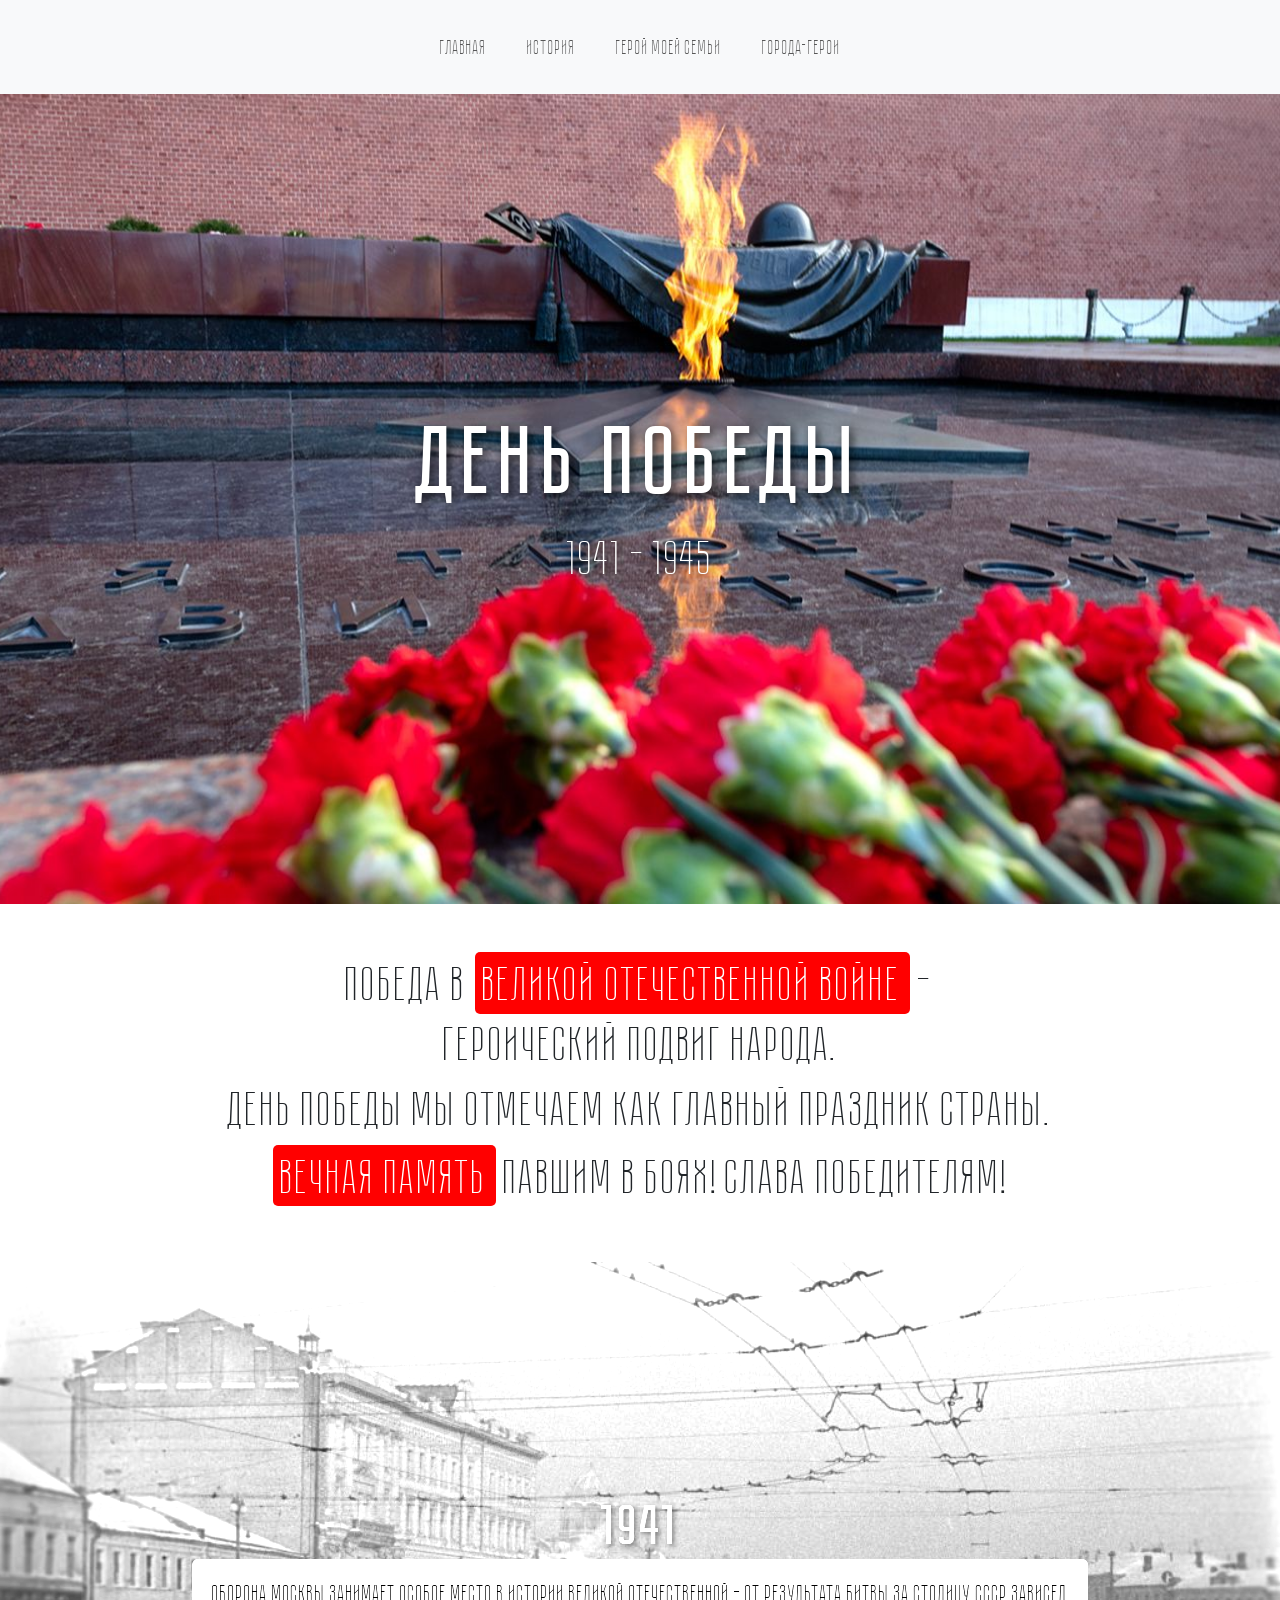
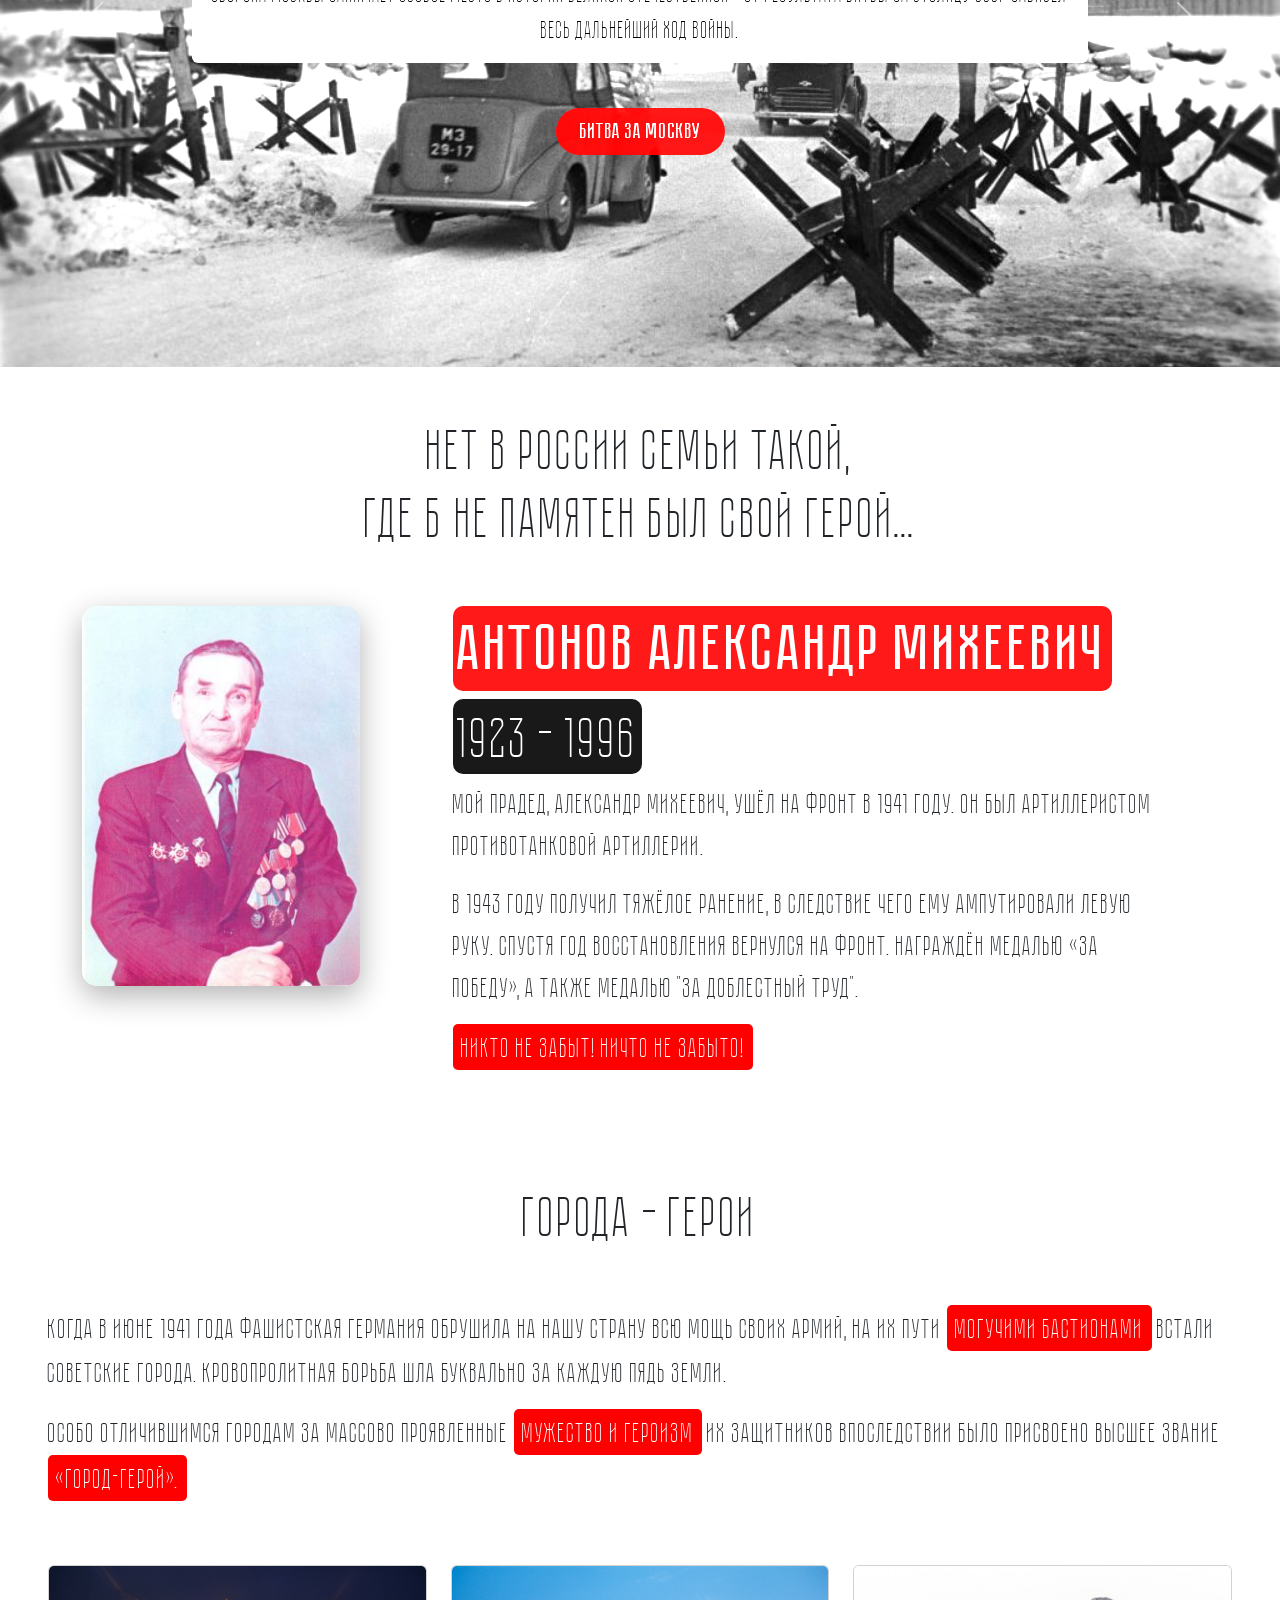
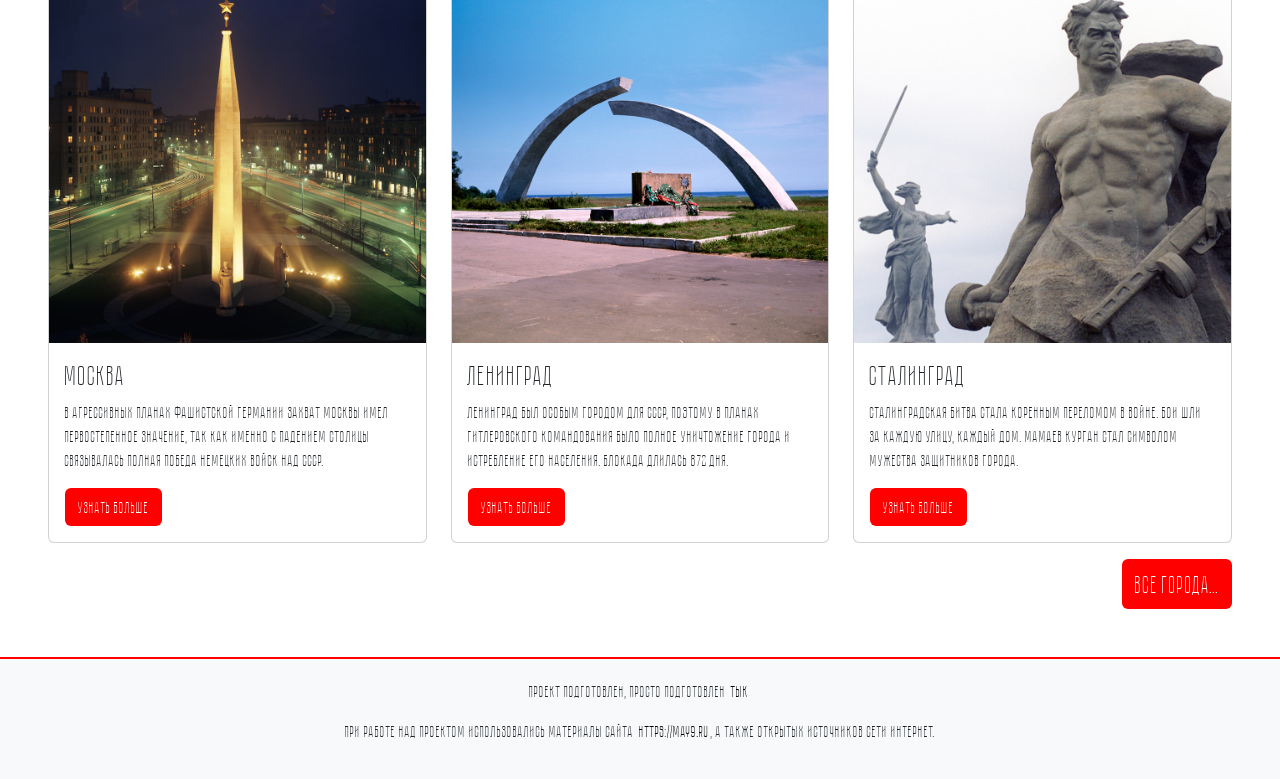
==== index.html @ c1cad5d5 "Add files via upload" ====
<!DOCTYPE html>
<html lang="ru">
<head>
    <meta charset="UTF-8">
    <meta name="viewport" content="width=device-width, initial-scale=1.0">
    <title>День Победы — 9 мая</title>
    <link href="https://cdn.jsdelivr.net/npm/bootstrap@5.3.3/dist/css/bootstrap.min.css" rel="stylesheet">
    <link rel="stylesheet" href="assets/style/style.css">
</head>
<body>

    <nav class="navbar navbar-expand-lg bg-body-tertiary">
        <div class="container-fluid p-3">
            <a class="navbar-brand d-block d-lg-none" href="index.html">День Победы</a>
            <button class="navbar-toggler" type="button" data-bs-toggle="collapse" data-bs-target="#header-nav" aria-controls="header-nav" aria-expanded="false" aria-label="Toggle navigation">
                <span class="navbar-toggler-icon"></span>
            </button>
            <div class="collapse navbar-collapse justify-content-md-center fs-5" id="header-nav">
                <div class="navbar-nav">
                    <a class="nav-link me-4" href="index.html">Главная</a>
                    <a class="nav-link me-4" href="#history">История</a>
                    <a class="nav-link me-4" href="#hero">Герой моей семьи</a>
                    <a class="nav-link" href="#hero-city">Города-герои</a>
                </div>
            </div>
        </div>
    </nav>

    <section class="banner">
        <div class="content w-100">
            <h1>День Победы</h1>
            <h2>1941 — 1945</h2>
        </div>
    </section>

    <main>
        <div class="history p-5 text-center" id="history">
            <h2 class="display-5">
                Победа в <span class="select">Великой Отечественной войне</span> — <br> героический подвиг народа.
            </h2>
            <h2 class="display-5">
                День Победы мы отмечаем как главный праздник страны.
            </h2>
            <h2 class="display-5">
                <span class="select">Вечная память</span> павшим в боях! Слава победителям!
            </h2>
        </div>

        <div id="eventsCarousel" class="carousel slide" data-bs-ride="carousel">
            <div class="carousel-inner">
                <div class="carousel-item active">
                    <img src="assets/media/carousel/battle-for-Moscow.jpg" class="d-block w-100" alt="Битва за Москву">
                    <div class="carousel-caption d-none d-md-block">
                        <div class="carousel-date display-4 fw-bold">1941</div>
                        <div class="carousel-text p-3 rounded">
                            <p class="mb-0">Оборона Москвы занимает особое место в истории Великой Отечественной — от результата битвы за столицу СССР зависел весь дальнейший ход войны.</p>
                        </div>
                        <div class="carousel-title p-2 px-4 rounded-pill">Битва за Москву</div>
                    </div>
                </div>
                <div class="carousel-item">
                    <img src="assets/media/carousel/defense-of-Leningrad.jpg" class="d-block w-100" alt="Оборона Ленинграда">
                    <div class="carousel-caption d-none d-md-block">
                        <div class="carousel-date display-4 fw-bold">1941—1944</div>
                        <div class="carousel-text p-3 rounded">
                            <p class="mb-0">Оборона Ленинграда стала тяжелейшим испытанием для жителей города на Неве и воинов Красной Армии. 872 страшных дня. Стойкость и сила помогли выстоять.</p>
                        </div>
                        <div class="carousel-title p-2 px-4 rounded-pill">Оборона Ленинграда</div>
                    </div>
                </div>
                <div class="carousel-item">
                    <img src="assets/media/carousel/defense-of-Sevastopol.jpg" class="d-block w-100" alt="Оборона Севастополя">
                    <div class="carousel-caption d-none d-md-block">
                        <div class="carousel-date display-4 fw-bold">1941—1942</div>
                        <div class="carousel-text p-3 rounded">
                            <p class="mb-0">Оборона Севастополя — великий подвиг советских воинов. 250 дней враг не мог сломить сопротивление защитников города русской славы.</p>
                        </div>
                        <div class="carousel-title p-2 px-4 rounded-pill">Оборона Севастополя</div>
                    </div>
                </div>
                <div class="carousel-item">
                    <img src="assets/media/carousel/battle-of-Stalingrad.jpg" class="d-block w-100" alt="Сталинградская битва">
                    <div class="carousel-caption d-none d-md-block">
                        <div class="carousel-date display-4 fw-bold">1942—1943</div>
                        <div class="carousel-text p-3 rounded">
                            <p class="mb-0">Сталинградская битва изменила историю и переломила ход всей Второй мировой войны. Коренной перелом.</p>
                        </div>
                        <div class="carousel-title p-2 px-4 rounded-pill">Сталинградская битва</div>
                    </div>
                </div>
                <div class="carousel-item">
                    <img src="assets/media/carousel/battle-of-Kursk.jpg" class="d-block w-100" alt="Курская битва">
                    <div class="carousel-caption d-none d-md-block">
                        <div class="carousel-date display-4 fw-bold">1943</div>
                        <div class="carousel-text p-3 rounded">
                            <p class="mb-0">Важнейшим событием всей Второй мировой войны летом 1943 года стала битва на Курской дуге. Броня в огне.</p>
                        </div>
                        <div class="carousel-title p-2 px-4 rounded-pill">Курская битва</div>
                    </div>
                </div>
                <div class="carousel-item">
                    <img src="assets/media/carousel/storming-Berlin.jpg" class="d-block w-100" alt="Штурм Берлина">
                    <div class="carousel-caption d-none d-md-block">
                        <div class="carousel-date display-4 fw-bold">1945</div>
                        <div class="carousel-text p-3 rounded">
                            <p class="mb-0">Берлинская операция Красной Армии (16 апреля – 8 мая 1945 года) стала завершающей битвой Великой Отечественной войны. Последний рывок.</p>
                        </div>
                        <div class="carousel-title p-2 px-4 rounded-pill">Штурм Берлина</div>
                    </div>
                </div>
            </div>
            <button class="carousel-control-prev" type="button" data-bs-target="#eventsCarousel" data-bs-slide="prev">
                <span class="carousel-control-prev-icon" aria-hidden="true"></span>
                <span class="visually-hidden">Предыдущий</span>
            </button>
            <button class="carousel-control-next" type="button" data-bs-target="#eventsCarousel" data-bs-slide="next">
                <span class="carousel-control-next-icon" aria-hidden="true"></span>
                <span class="visually-hidden">Следующий</span>
            </button>
        </div>

        <section class="hero p-5" id="hero">
            <h2 class="display-4 text-center pb-5">
                Нет в России семьи такой, <br> Где б не памятен был свой герой...
            </h2>
            <div class="hero-info row d-flex justify-content-evenly">
                <div class="col col-12 col-md-3 hero mb-3 text-center">
                    <img src="assets/media/hero.jpeg" alt="Герой моей семьи" class="hero-photo img-fluid">
                </div>
                <div class="col col-12 col-md-8 hero-history px-5">
                    <h2 class="hero-name display-3 p-1">Антонов Александр Михеевич</h2>
                    <h3 class="hero-date display-4 p-1">1923 — 1996</h3>
                    <p class="fs-3">Мой прадед, Александр Михеевич, ушёл на фронт в 1941 году. Он был артиллеристом противотанковой артиллерии. </p>
                    <p class="fs-3">В 1943 году получил тяжёлое ранение, в следствие чего ему ампутировали левую руку. Спустя год восстановления вернулся на фронт. Награждён медалью «За Победу», а также медалью "За доблестный труд".</p>
                    <p class="fs-3"><span class="select">Никто не забыт! Ничто не забыто!</span></p>
                </div>
            </div>
        </section>

        <section class="hero-city p-5" id="hero-city">
            <h2 class="display-4 text-center pb-5">Города — герои</h2>
            <p class="fs-3">
                Когда в июне 1941 года фашистская Германия обрушила на нашу страну всю мощь своих армий, на их пути 
                <span class="select">могучими бастионами</span> встали советские города. Кровопролитная борьба шла буквально за каждую пядь земли.
            </p>
            <p class="fs-3 pb-5">
                Особо отличившимся городам за массово проявленные 
                <span class="select">мужество и героизм</span> их защитников впоследствии было присвоено высшее звание 
                <span class="select">«Город-герой».</span>
            </p>
            <div class="cards d-flex justify-content-evenly row row-cols-1 row-cols-md-3 g-4">
                <div class="col">
                    <div class="card h-100">
                        <img src="assets/media/hero-city/moskow.jpg" class="card-img-top" alt="Москва">
                        <div class="card-body">
                            <h5 class="card-title fs-3">Москва</h5>
                            <p class="card-text">В агрессивных планах фашистской Германии захват Москвы имел первостепенное значение, так как именно с падением столицы связывалась полная победа немецких войск над СССР.</p>
                            <a href="https://may9.ru/our-victory/city-hero/moscow/" target="_blank" class="btn stretched-link">Узнать больше</a>
                        </div>
                    </div>
                </div>
                <div class="col">
                    <div class="card h-100">
                        <img src="assets/media/hero-city/leningrad.jpg" class="card-img-top" alt="Ленинград">
                        <div class="card-body">
                            <h5 class="card-title fs-3">Ленинград</h5>
                            <p class="card-text">Ленинград был особым городом для СССР, поэтому в планах гитлеровского командования было полное уничтожение города и истребление его населения. Блокада длилась 872 дня.</p>
                            <a href="https://may9.ru/our-victory/city-hero/leningrad/" target="_blank" class="btn stretched-link">Узнать больше</a>
                        </div>
                    </div>
                </div>
                <div class="col">
                    <div class="card h-100">
                        <img src="assets/media/hero-city/stalingrad.jpg" class="card-img-top" alt="Сталинград">
                        <div class="card-body">
                            <h5 class="card-title fs-3">Сталинград</h5>
                            <p class="card-text">Сталинградская битва стала коренным переломом в войне. Бои шли за каждую улицу, каждый дом. Мамаев курган стал символом мужества защитников города.</p>
                            <a href="https://may9.ru/our-victory/city-hero/stalingrad/" target="_blank" class="btn stretched-link">Узнать больше</a>
                        </div>
                    </div>
                </div>
            </div>
            <div class="d-flex justify-content-end">
                <a href="hero-city.html" class="btn fs-4 mt-3">Все города...</a>
            </div>
        </section>
    </main>

    <footer class="footer text-center p-1">
        <div class="content p-3">
            <p>Проект подготовлен, просто подготовлен <a href="https://vk.com/feed" target="_blank">ТЫК</a></p>
            <p>При работе над проектом использовались материалы сайта <a href="https://may9.ru/" target="_blank">https://may9.ru</a>, а также открытых источников сети Интернет.</p>
        </div>
    </footer>

    <script src="https://cdn.jsdelivr.net/npm/bootstrap@5.3.3/dist/js/bootstrap.bundle.min.js"></script>
</body>
</html>
---- assets/style/style.css ----
@font-face {
    font-family: 'Pobeda';
    src: url('../fonts/pobeda-regular.ttf') format('truetype');
    font-weight: 400;
    font-style: normal;
}

@font-face {
    font-family: 'Pobeda';
    src: url('../fonts/pobeda-bold.ttf') format('truetype');
    font-weight: 700;
    font-style: normal;
}

* {
    margin: 0;
    padding: 0;
    box-sizing: border-box;
}

body {
    font-family: 'Pobeda', 'Segoe UI', system-ui, -apple-system, sans-serif;
}

.nav-link:hover {
    background-color: #ff0000;
    color: #ffffff;
    border-radius: 5px;
    transition: all 0.3s ease;
}

.banner {
    background-image: url('../media/banner-bg.jpg');
    background-size: cover;
    background-position: center;
    background-repeat: no-repeat;
    height: 90vh;
    display: flex;
    align-items: center;
    justify-content: center;
    text-align: center;
}

.banner .content h1 {
    font-size: 6rem;
    font-weight: 700;
    color: #ffffff;
    text-shadow: 3px 3px 10px rgba(0, 0, 0, 0.7);
    letter-spacing: 3px;
}

.banner .content h2 {
    font-size: 3rem;
    font-weight: 400;
    color: #ffffff;
    text-shadow: 2px 2px 8px rgba(0, 0, 0, 0.7);
}

@media screen and (max-width: 768px) {
    .banner .content h1 {
        font-size: 3rem;
    }
    .banner .content h2 {
        font-size: 1.8rem;
    }
}

@media screen and (max-width: 480px) {
    .banner .content h1 {
        font-size: 2rem;
    }
    .banner .content h2 {
        font-size: 1.3rem;
    }
}

.select {
    background-color: #ff0000;
    color: #ffffff;
    padding: 2px 8px;
    border-radius: 5px;
    display: inline-block;
}

.carousel-inner {
    max-height: 95vh;
}

.carousel-item {
    filter: brightness(1.2);
}

.carousel-caption {
    padding-bottom: 15%;
}

.carousel-date {
    font-weight: 900;
    text-shadow: 2px 2px 5px rgba(0, 0, 0, 0.5);
}

.carousel-text {
    display: block;
    background-color: rgba(255, 255, 255, 0.85);
    margin-bottom: 5%;
    font-size: 1.5rem;
    border-radius: 10px;
    color: #000000;
}

.carousel-note {
    color: #ffffff;
    background-color: rgba(0, 0, 0, 0.9);
}

.carousel-title {
    display: inline-block;
    color: #ffffff;
    background-color: rgba(255, 0, 0, 0.9);
    font-weight: bold;
    font-size: 1.3rem;
}

@media screen and (max-width: 1145px) {
    .carousel-text {
        font-size: 1.3rem;
    }
}

@media screen and (max-width: 768px) {
    .carousel-text {
        font-size: 0.9rem;
    }
    .carousel-title {
        font-size: 0.9rem;
    }
    .carousel-date {
        font-size: 1.5rem;
    }
}

.hero-photo {
    border-radius: 15px;
    box-shadow: 0 10px 30px rgba(0, 0, 0, 0.3);
    width: 100%;
    max-width: 300px;
}

.hero-name {
    display: inline-block;
    color: #ffffff;
    background-color: rgba(255, 0, 0, 0.9);
    font-weight: 900;
    border-radius: 10px;
}

.hero-date {
    display: inline-block;
    color: #ffffff;
    background-color: rgba(0, 0, 0, 0.9);
    border-radius: 10px;
}

.card {
    transition: transform 0.3s ease, box-shadow 0.3s ease;
}

.card:hover {
    transform: translateY(-10px);
    box-shadow: 0 15px 35px rgba(0, 0, 0, 0.2);
}

.btn {
    background-color: #ff0000;
    color: #ffffff;
    transition: all 0.3s ease;
}

.btn:hover {
    background-color: #cc0000;
    color: #ffffff;
    transform: scale(1.05);
}

.footer {
    background-color: #f8f9fa;
    border-top: 2px solid #ff0000;
}

.footer a {
    padding-left: 2px;
    padding-right: 2px;
    text-decoration: none;
    color: #000000;
    transition: all 0.3s ease;
}

.footer a:hover {
    color: #ffffff;
    background-color: #ff0000;
    border-radius: 3px;
}

html {
    scroll-behavior: smooth;
}

section {
    scroll-margin-top: 80px;
}
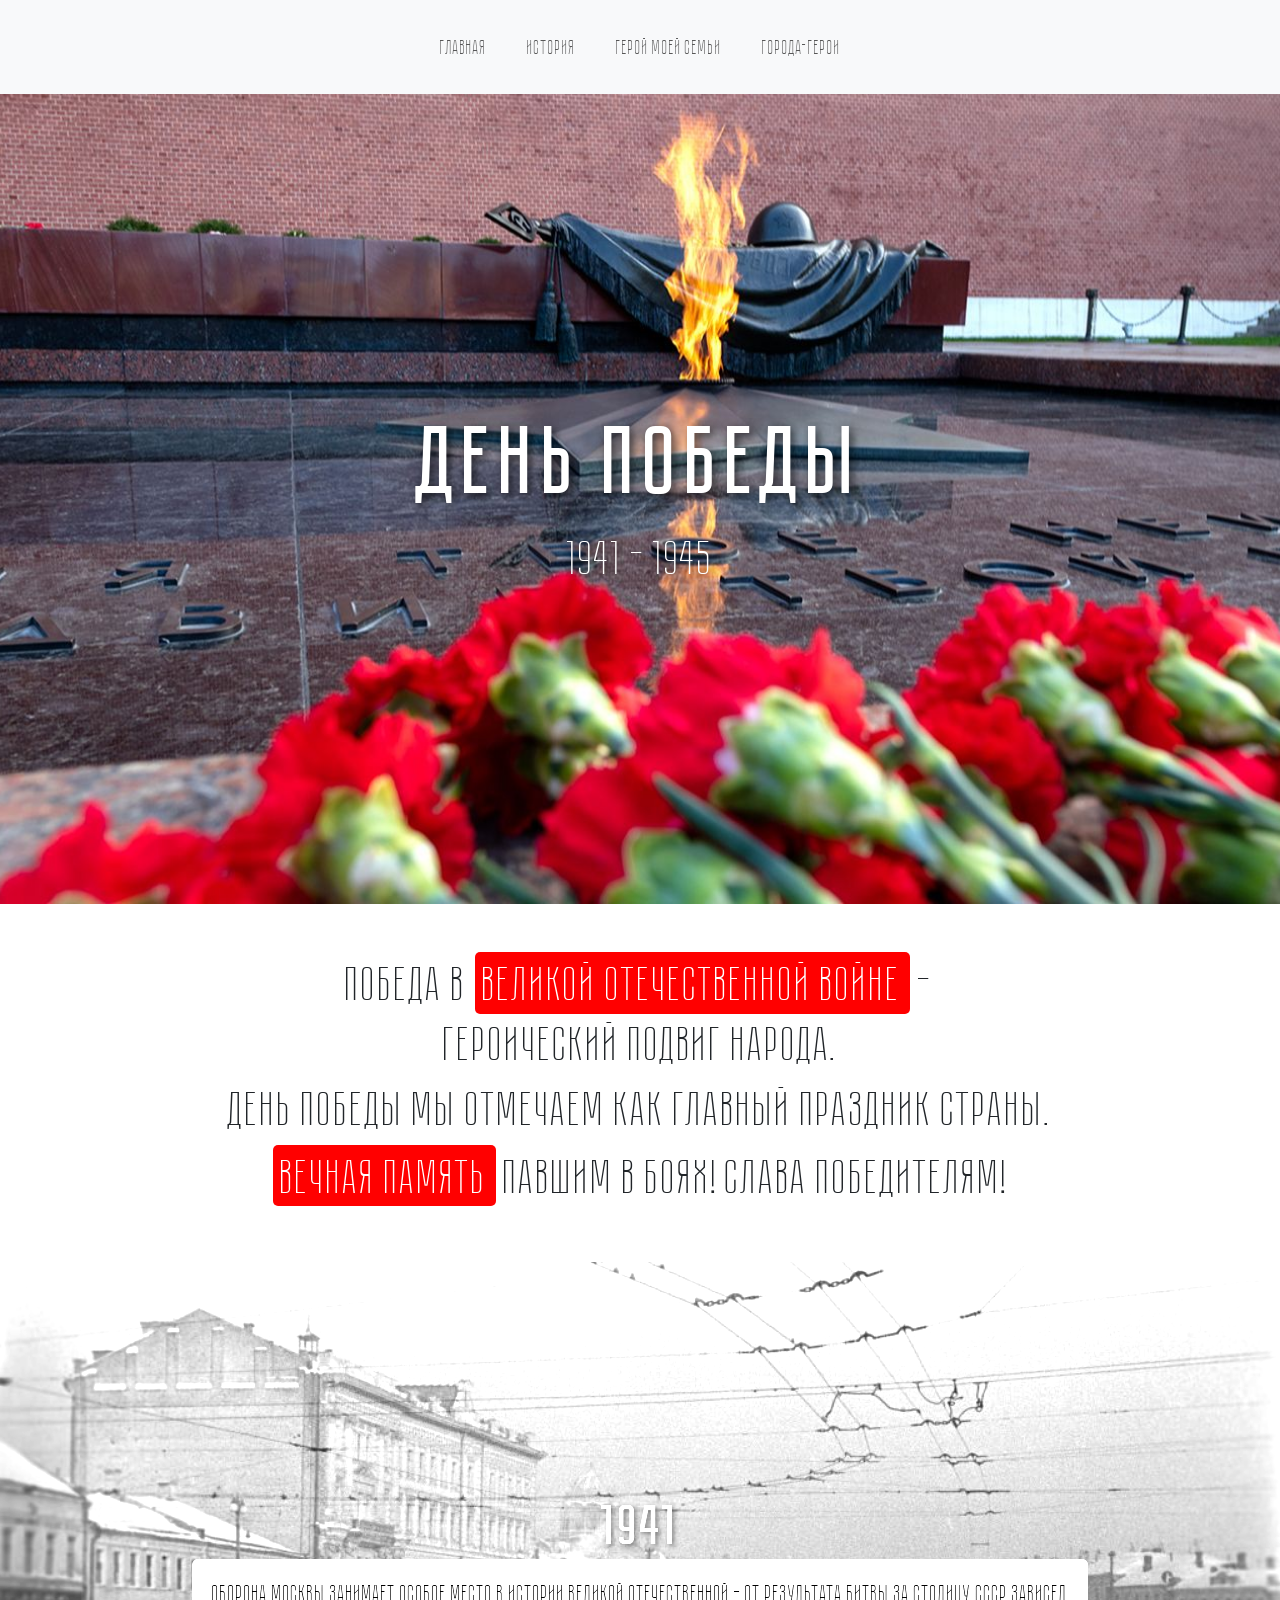
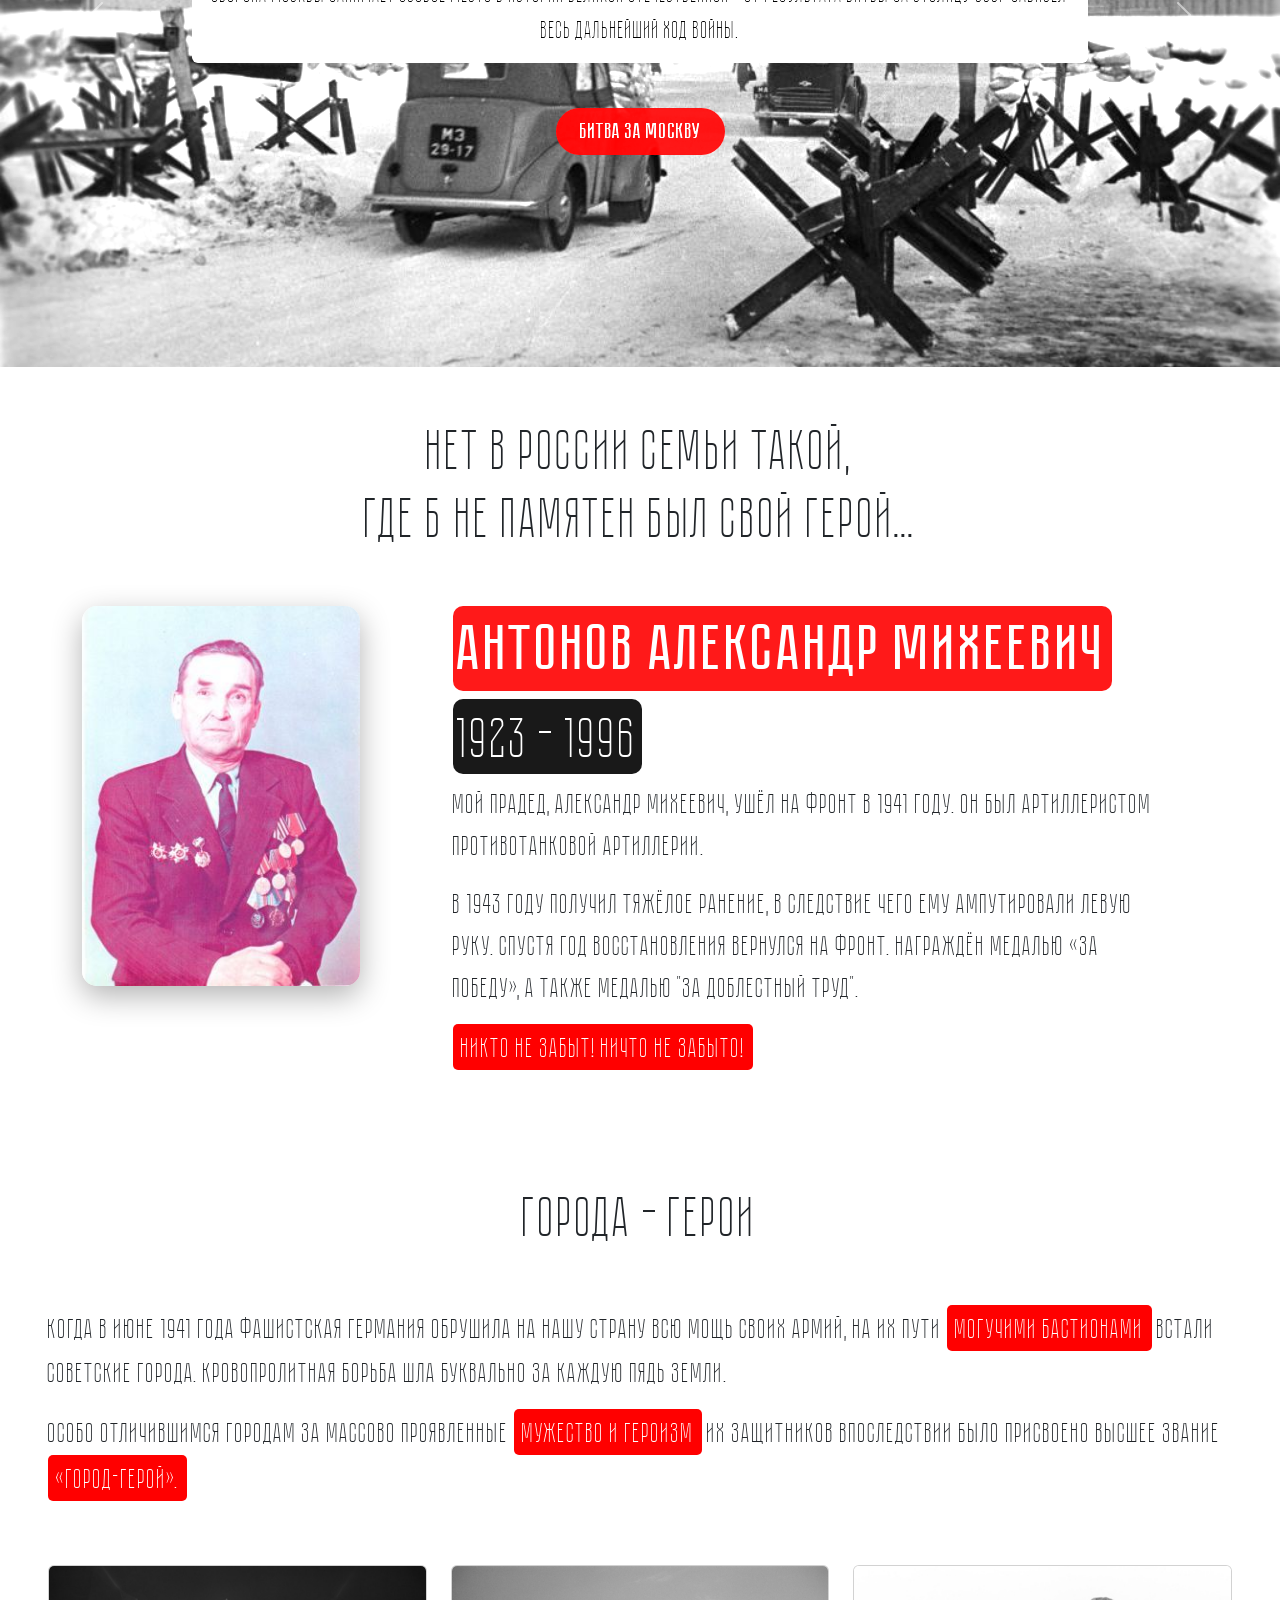
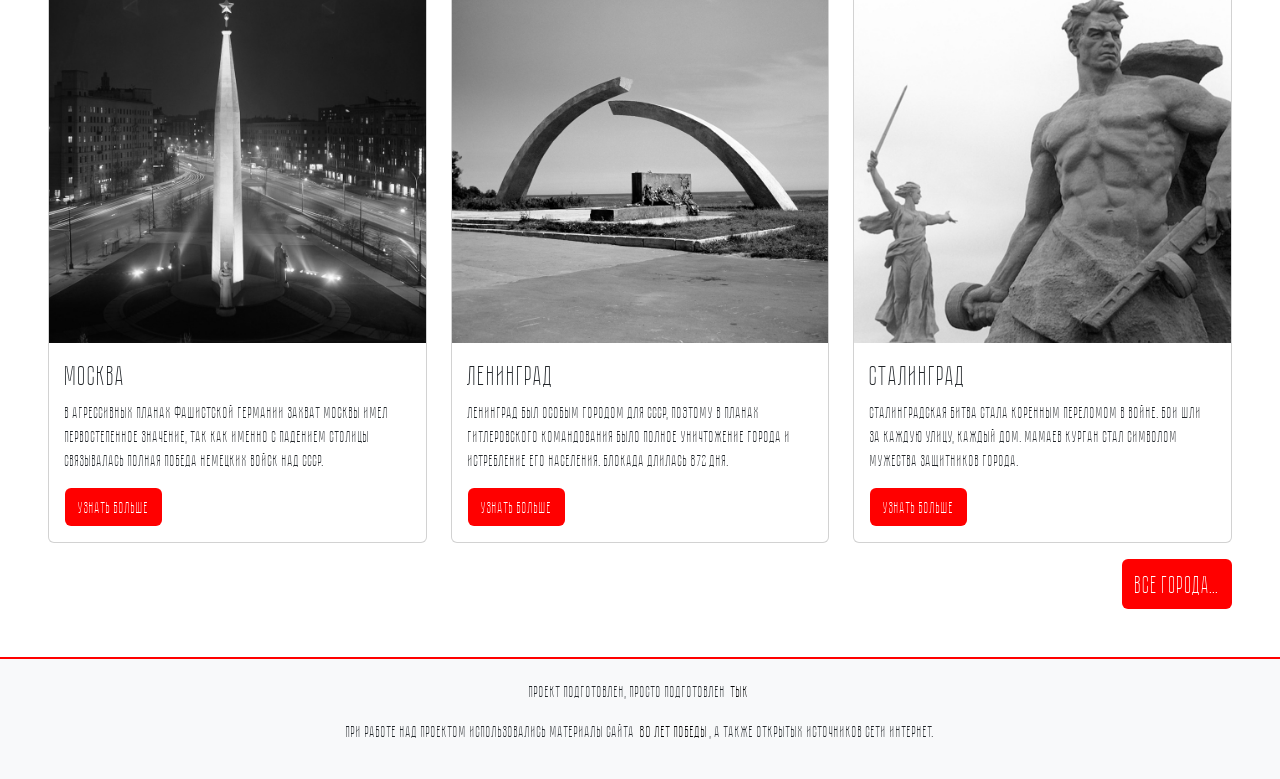
==== commit f7abea6a: "Update index.html" ====
--- a/index.html
+++ b/index.html
@@ -189,10 +189,10 @@
     <footer class="footer text-center p-1">
         <div class="content p-3">
             <p>Проект подготовлен, просто подготовлен <a href="https://vk.com/feed" target="_blank">ТЫК</a></p>
-            <p>При работе над проектом использовались материалы сайта <a href="https://may9.ru/" target="_blank">https://may9.ru</a>, а также открытых источников сети Интернет.</p>
+            <p>При работе над проектом использовались материалы сайта <a href="https://may9.ru/" target="_blank">80 лет Победы</a>, а также открытых источников сети Интернет.</p>
         </div>
     </footer>
 
     <script src="https://cdn.jsdelivr.net/npm/bootstrap@5.3.3/dist/js/bootstrap.bundle.min.js"></script>
 </body>
-</html>+</html>
--- a/assets/style/style.css
+++ b/assets/style/style.css
@@ -207,4 +207,12 @@
 
 section {
     scroll-margin-top: 80px;
-}+}
+.card-img-top {
+    filter: grayscale(100%);
+    transition: filter 0.3s ease;
+}
+
+.card:hover .card-img-top {
+    filter: grayscale(0%);
+}
